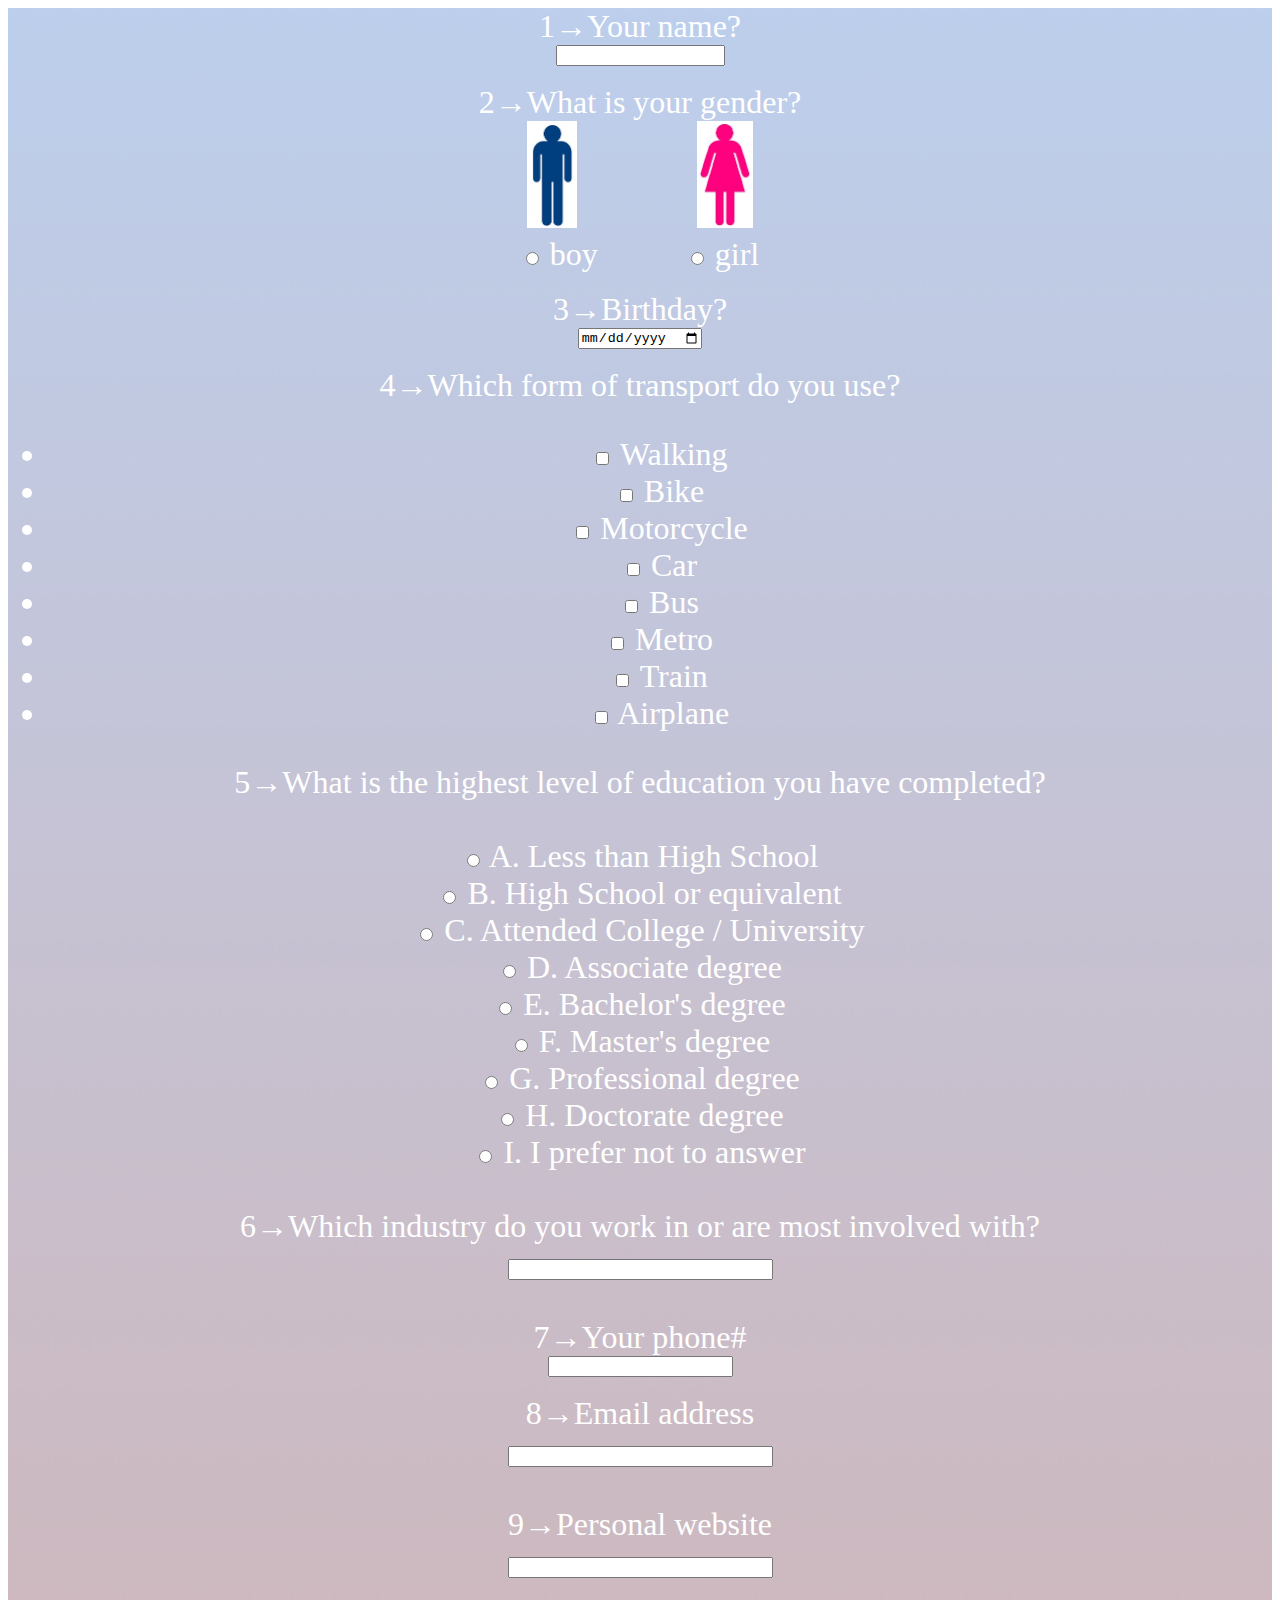
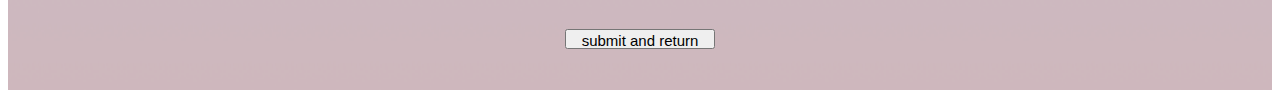
==== assign1/form.html @ c380d127 "upload assignment1" ====
<!DOCTYPE html>
<html>
<head>
  <meta charset="utf-8">
  <title>報名課程</title>
  <link href="layout.css" rel="stylesheet" type="text/css" />
</head>
<body>

  <div id="page-container2">
  
    <div id="back">
    
    <div id="formfont" >
    1→Your name?<br> 
    </div>

    <center><input type="text" required id="inputname" size="18"></center>
    <br> 

    <div id="formfont" >
    2→What is your gender?<br> 
    
    <img src="image/boy.jpg" width="50px">&nbsp;&nbsp;&nbsp;&nbsp;
    &nbsp;&nbsp;&nbsp;&nbsp;&nbsp;&nbsp;&nbsp;&nbsp;&nbsp;
    <img src="image/girl.jpg" width="56px"><br>
    <input type="radio" name="gender" id="boy" value="boy">
    <label for="boy">
    	boy</label>&nbsp;&nbsp;&nbsp;&nbsp;&nbsp;&nbsp;&nbsp;&nbsp;&nbsp;&nbsp;
    <input type="radio" name="gender" id="girl" value="girl">
    <label for="girl">
    	girl</label>
    </div>
    <br>
    <div id="formfont" >
    3→Birthday?<br> 
    </div>

    <center><input type="date" id="birthday"></center>
    <br>
    <div id="formfont" >
    4→Which form of transport do you use?<br> 
    <ul>
    <li>
    <input type="checkbox" name="transport"
     id="Walking" value="Walking">
    <label for="Walking">Walking</label>
    </li>
    <li>
    <input type="checkbox" name="transport"
     id="Bike" value="Bike">
    <label for="Bike">Bike</label>
    </li>
    <li>
    <input type="checkbox" name="transport"
     id="Motorcycle" value="Motorcycle">
    <label for="Motorcycle">Motorcycle</label>
    </li>
    <li>
    <input type="checkbox" name="transport"
     id="Car" value="Car">
    <label for="Car">Car</label>
    </li>
    <li>
    <input type="checkbox" name="transport"
     id="Bus" value="Bus">
    <label for="Bus">Bus</label>
    </li>
    <li>
    <input type="checkbox" name="transport"
     id="Metro" value="Metro">
    <label for="Metro">Metro</label>
    </li>
    <li>
    <input type="checkbox" name="transport"
     id="Train" value="Train">

    <label for="Train">Train</label>
    </li>
    <li>
    <input type="checkbox" name="transport"
     id="Airplane" value="Airplane">
    <label for="Airplane">Airplane</label>
    </li>
    </ul>
    </div>


    <div id="formfont" >
    5→What is the highest level of education you have completed?<br> 
    <br>
    <input type="radio" name="edu" id="A" value="A">
    <label for="A">
    	A. Less than High School</label><br>
    <input type="radio" name="edu" id="B" value="B">
    <label for="B">
    	B. High School or equivalent</label><br>
    <input type="radio" name="edu" id="C" value="C">
    <label for="C">
    	C. Attended College / University</label><br>
    <input type="radio" name="edu" id="D" value="D">
    <label for="D">
    	D. Associate degree</label><br>
    <input type="radio" name="edu" id="E" value="E">
    <label for="E">
    	E. Bachelor's degree</label><br>
    <input type="radio" name="edu" id="F" value="F">
    <label for="F">
    	F. Master's degree</label><br>
    <input type="radio" name="edu" id="G" value="G">
    <label for="G">
    	G. Professional degree</label><br>
    <input type="radio" name="edu" id="H" value="H">
    <label for="H">
    	H. Doctorate degree</label><br>
    <input type="radio" name="edu" id="I" value="I">
    <label for="I">
    	I. I prefer not to answer</label><br><br>

    </div>
    
    <div id="formfont" >
    6→Which industry do you work in or are most involved with?<br> 
    <center><input type="text" required id="industry" size="30"></center>
    <br> 
    </div>

    <div id="formfont" >
    7→Your phone#<br> 
    </div>

    <center><input type="tel" required id="phone" max="10"></center>
    <br>

    <div id="formfont" >
    8→Email address<br> 
    <center><input type="email" required id="email" size="30"></center>
    <br>
    </div>

    <div id="formfont" >
    9→Personal website<br>
    <center><input type="url" required id="url" size="30"></center>
    <br> 

    <center><input type="submit" value="submit and return" onclick="self.location.href='course.html'"style="width:150px;height:20px;font-size:15px;"></center>
    </div>

    <br><br>
   
    </div>

  </div>

</body>
</html>
---- assign1/layout.css ----
#page-container{
  width:760px;
  margin: auto;
    
}

#page-container2{
  width:100%;
  margin: auto;
    
}

#left-side{
  margin-right: 280px;
}

#right-side{
  width:280px;
  float: right;
}

#title{
  height:35px;
  background:gray
}

#back{
    background: url(image/formback.png);
    background-repeat: no-repeat;
    background-size: 100% 100%;
    
} 

#formfont{
font-family: impact;
  color:white ;
  text-align:center ;
  font-size:200%;}
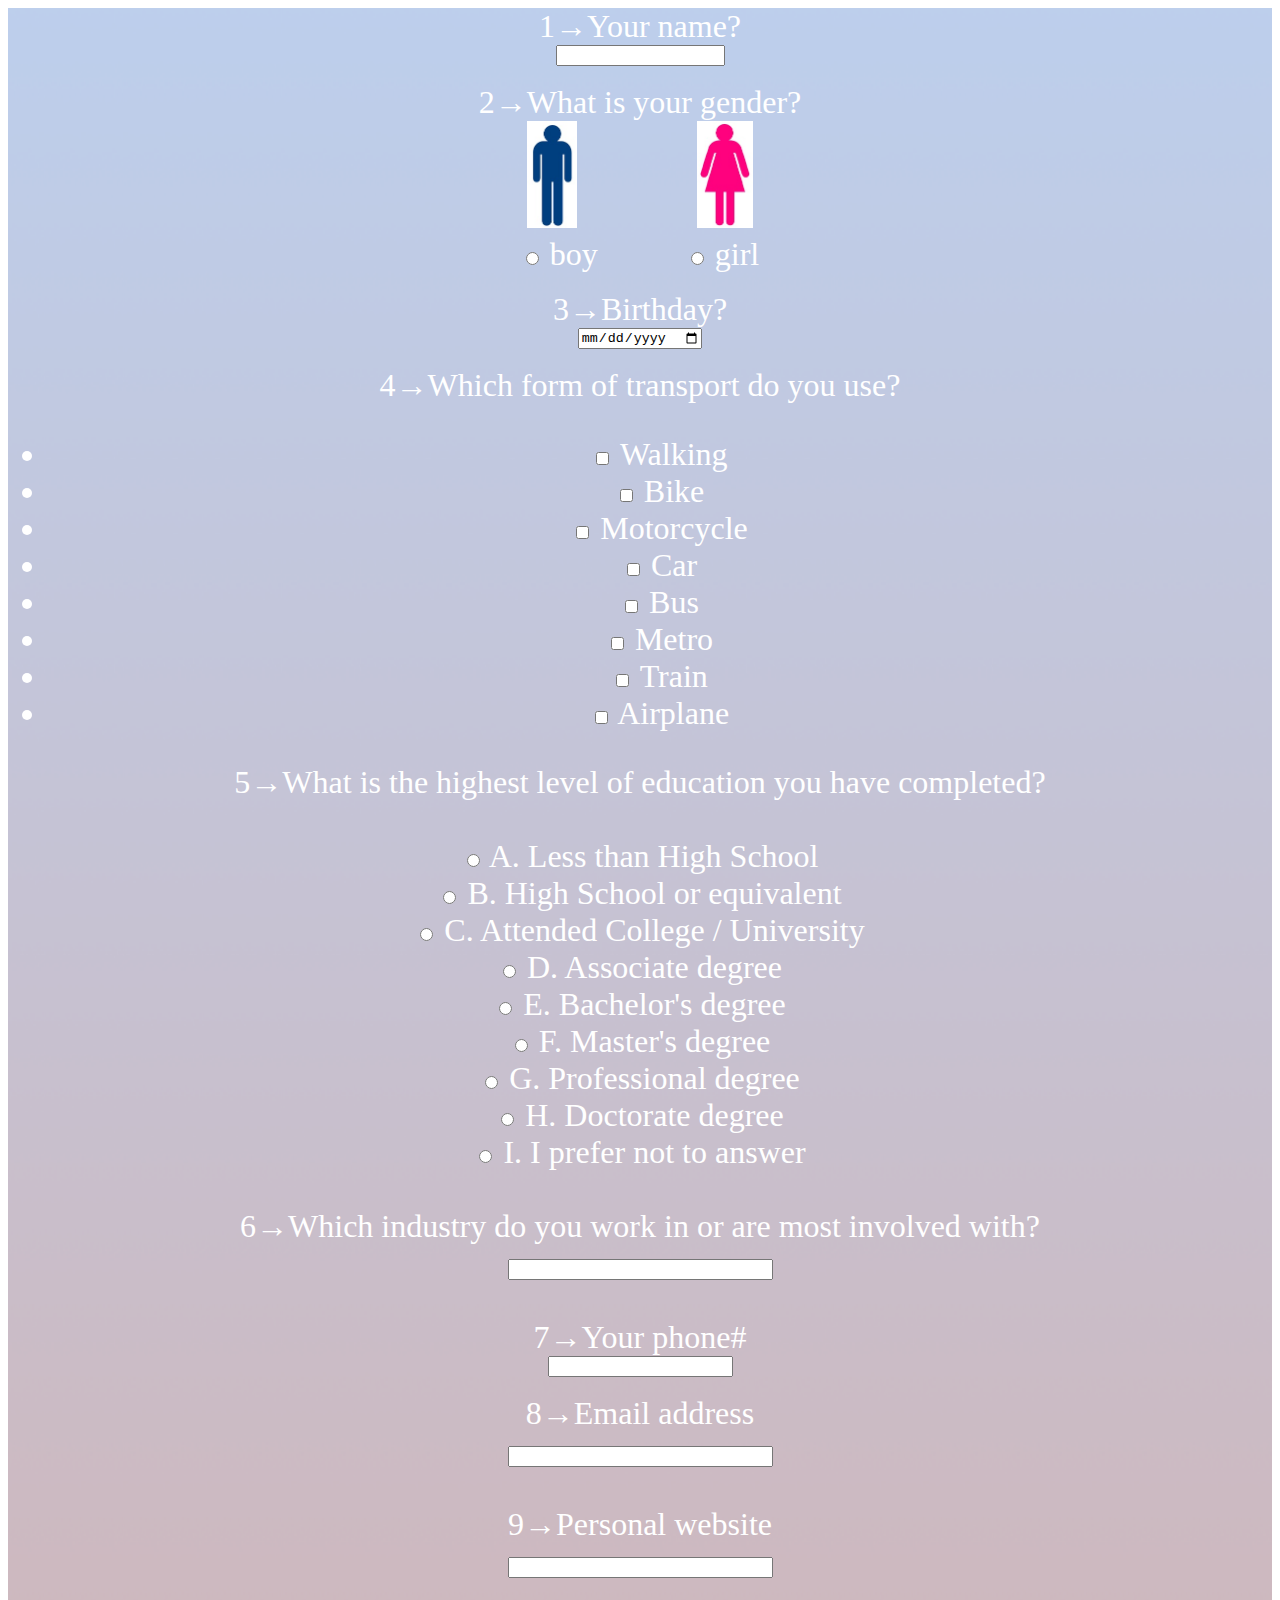
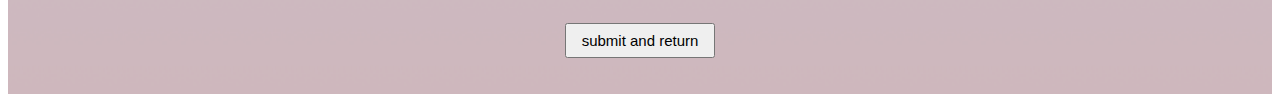
==== commit f5ac5c13: "fix form submit size" ====
--- a/assign1/form.html
+++ b/assign1/form.html
@@ -1,4 +1,4 @@
-<!DOCTYPE html>
+﻿<!DOCTYPE html>
 <html>
 <head>
   <meta charset="utf-8">
@@ -143,7 +143,7 @@
     <center><input type="url" required id="url" size="30"></center>
     <br> 
 
-    <center><input type="submit" value="submit and return" onclick="self.location.href='course.html'"style="width:150px;height:20px;font-size:15px;"></center>
+    <center><input type="submit" value="submit and return" onclick="self.location.href='course.html'"style="width:150px;height:35px;font-size:15px;"></center>
     </div>
 
     <br><br>
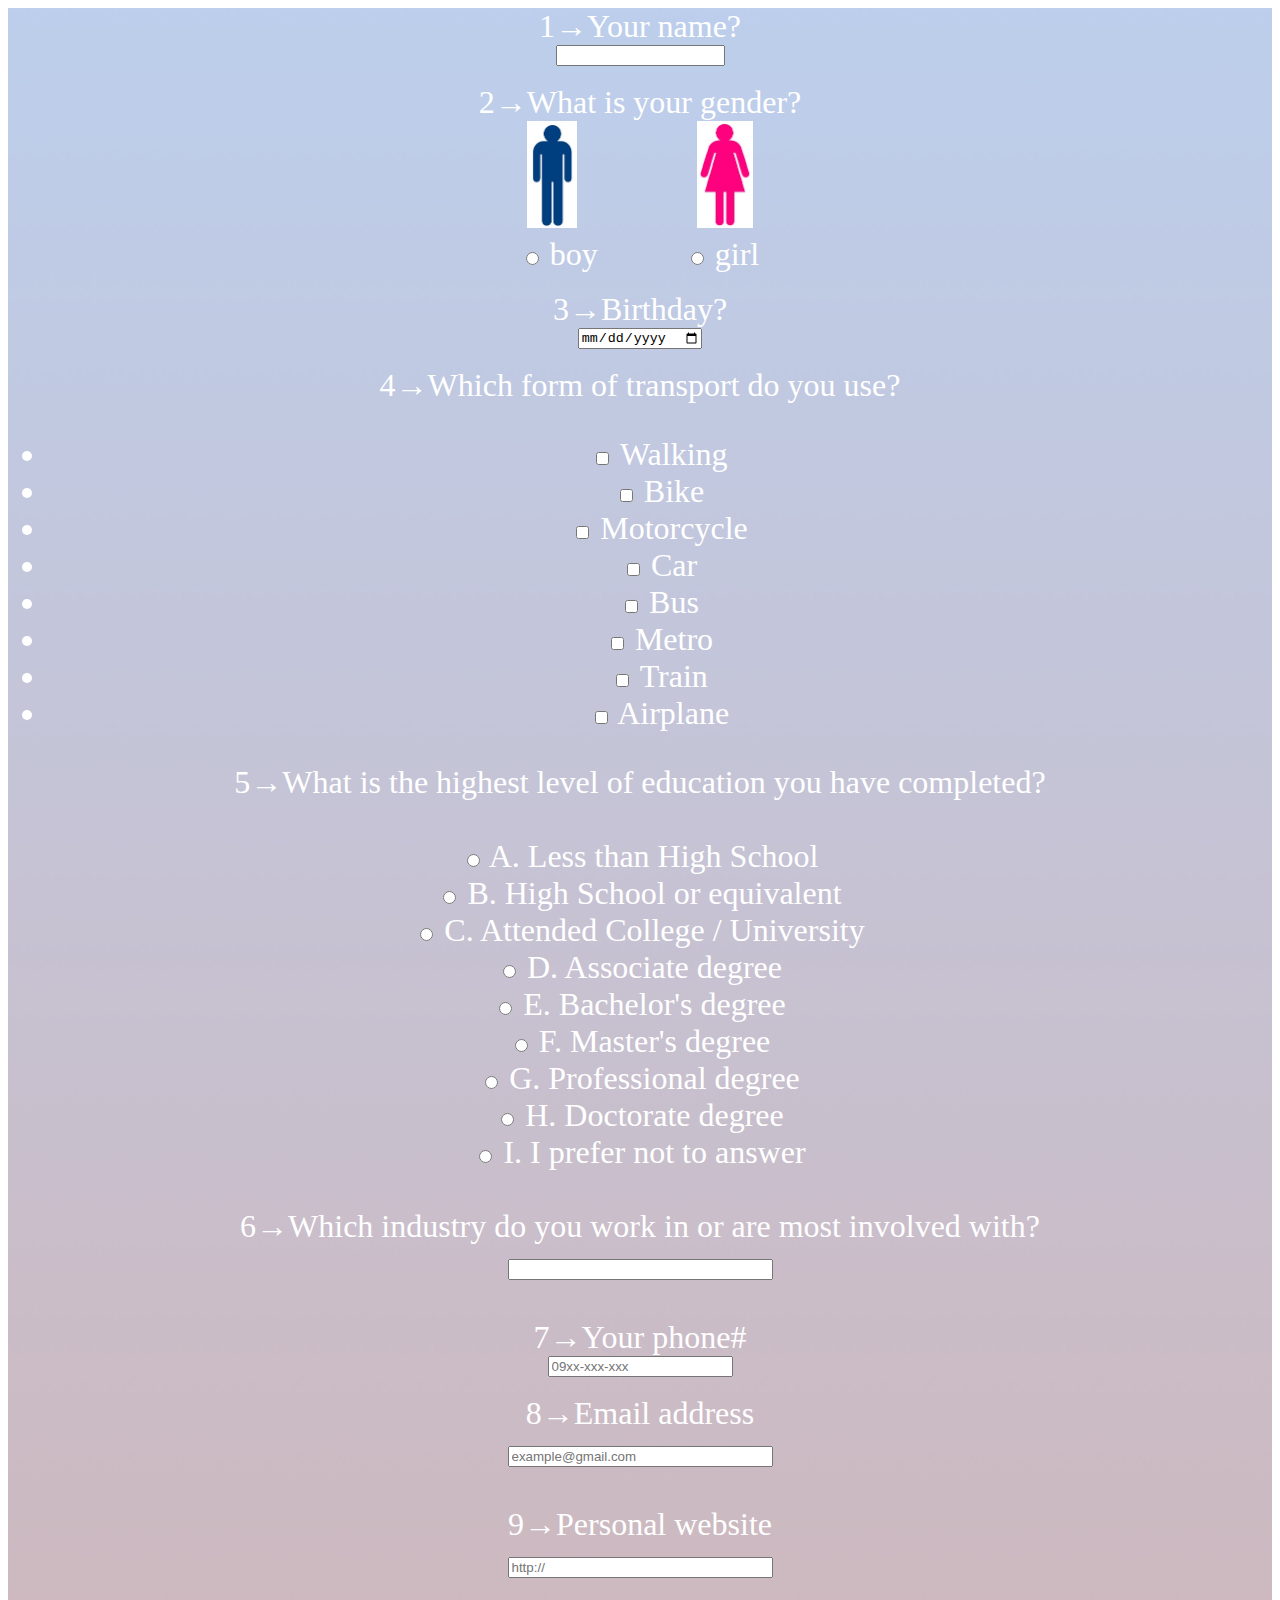
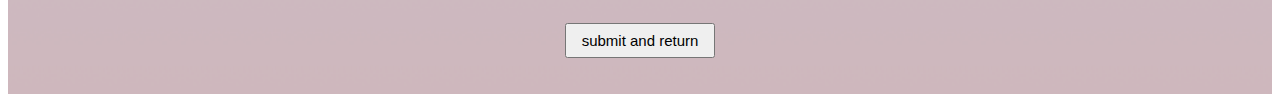
==== commit 82bd38f5: "add placeholder on formpage" ====
--- a/assign1/form.html
+++ b/assign1/form.html
@@ -129,18 +129,18 @@
     7→Your phone#<br> 
     </div>
 
-    <center><input type="tel" required id="phone" max="10"></center>
+    <center><input type="tel" required id="phone" max="10"placeholder="09xx-xxx-xxx"></center>
     <br>
 
     <div id="formfont" >
     8→Email address<br> 
-    <center><input type="email" required id="email" size="30"></center>
+    <center><input type="email" required id="email" size="30"placeholder="example@gmail.com"></center>
     <br>
     </div>
 
     <div id="formfont" >
     9→Personal website<br>
-    <center><input type="url" required id="url" size="30"></center>
+    <center><input type="url" required id="url" size="30"placeholder="http://"></center>
     <br> 
 
     <center><input type="submit" value="submit and return" onclick="self.location.href='course.html'"style="width:150px;height:35px;font-size:15px;"></center>
